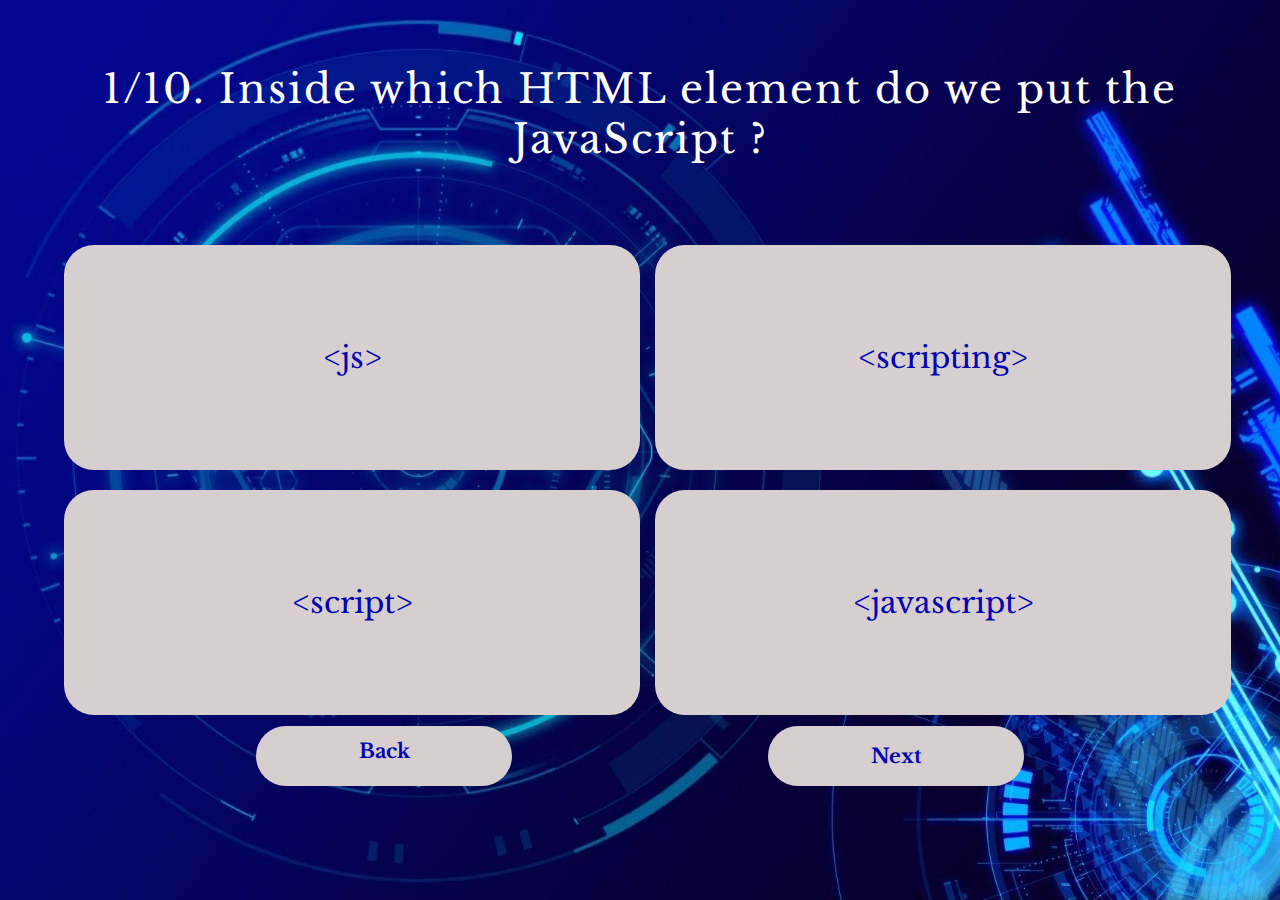
==== quiz-page.html @ 2e37ee50 "add back button and style it" ====
<!DOCTYPE html>
<html lang="en">
  <head>
    <meta charset="UTF-8" />
    <meta name="description" content="Online quiz on javascript" />
    <meta name="keyword" content="Quiz,online quiz,javascript" />
    <meta name="viewport" content="width=device-width, initial-scale=1.0" />

    <link rel="apple-touch-icon" sizes="180x180" href="/apple-touch-icon.png" />
    <link rel="icon" type="image/png" sizes="32x32" href="/favicon-32x32.png" />
    <link rel="icon" type="image/png" sizes="16x16" href="/favicon-16x16.png" />
    <link rel="manifest" href="/site.webmanifest" />

    <link rel="stylesheet" href="assets/css/style.css" />

    <title>quiz-page</title>
  </head>
  <body>
    <!-- displays the question-->
    <div id="question-container">
      What is the answer for the following question?
    </div>
    <!-- displays the four options for the question-->
    <div id="options-container">
      <div>
        <button class="answer-button">Option1</button>
        <button class="answer-button">Option2</button>
        <button class="answer-button">Option3</button>
        <button class="answer-button">Option4</button>
      </div>
    </div>
    <!-- displays the next and back button-->
    <div id="buttons">
      <a href="index.html" id="back-btn">Back</a>

      <button id="next-btn">Next</button>
    </div>

    <script src="assets/js/script.js"></script>
  </body>
</html>
---- assets/css/style.css ----
@import url('https://fonts.googleapis.com/css2?family=Libre+Baskerville&display=swap');

:root {
    font-size: 10px;
}

/* the basic style for the file*/
* {
    margin: 0px;
    border: 0px;
    padding: 0px;
    box-sizing: border-box;
    font-family: Libre Baskerville, sans-serif;
    color: white;
}

/* sets the background image*/
body {
    background-image: url(../images/3193458.jpg);
    background-repeat: no-repeat;
    background-size: cover;

    height: 100vh;
    width: 100vw;
    text-align: center;

}

header {
    height: 30%;
    width: 100%;
    font-size: 5rem;
    text-align: center;
    padding: 5%;

}

#intro {
    font-size: 4rem;
    padding: 5%;
    letter-spacing: 2px;
}

#name {
    width: 25%;
    height: 40px;

    font-size: 2rem;
    color: white;
    background-color: rgba(0, 0, 0, 0);
    border-bottom: 2px solid rgb(3, 3, 178);
}

#name:hover {
    border: 2px solid rgb(147, 144, 144);
    border-radius: 5px;
    cursor: pointer;
}

label {
    font-size: 2rem;
    padding: 2%;
}

#start-btn {
    width: 20%;
    height: 60px;

    color: #002F5C;
    font-size: 2rem;
    font-weight: bolder;
    text-decoration-line: none;

    border-radius: 30px;
    background-color: rgb(215, 207, 207);
    display: block;
    margin: 5% auto;
}

#start-btn:hover {

    border: 4px solid rgb(3, 3, 178);
    cursor: pointer;
}

#question-container {
    width: 100vw;
    height: 25%;
    font-size: 4rem;
    padding-top: 5%;
    letter-spacing: 2px;

}

#options-container {
    width: 100vw;
    height: 40%;

}

.answer-button {
    height: 50%;
    width: 45vw;

    background-color: rgb(215, 207, 207);
    color: rgb(3, 3, 178);
    font-size: 3rem;
    margin-left: 15px;
    margin-top: 20px;
    border-radius: 30px;
}

.answer-button:hover:not([disabled]) {

    border: 4px solid rgb(3, 3, 178);
    cursor: pointer;
}

.answer-button:hover:disabled {
    cursor: no-drop;
}

#buttons {
    width: 100%;
    height: 60px;
    display: flex;
    justify-content: space-evenly;
}

#next-btn {
    width: 20%;
    height: 60px;

    color: rgb(3, 3, 178);
    font-size: 2rem;
    font-weight: bolder;
    text-align: center;

    border-radius: 30px;
    margin-top: 4%;
    background-color: rgb(215, 207, 207);

}

#next-btn:hover {

    border: 4px solid rgb(3, 3, 178);
    cursor: pointer;
}

#back-btn {
    width: 20%;
    height: 60px;

    color: rgb(3, 3, 178);
    font-size: 2rem;
    font-weight: bolder;
    text-align: center;
    padding-top: 1%;
    text-decoration: none;
    border-radius: 30px;
    margin-top: 4%;
    background-color: rgb(215, 207, 207);

}

#back-btn:hover {

    border: 4px solid rgb(3, 3, 178);
    cursor: pointer;
}

.correct {
    background-color: rgb(115, 240, 115);

}

.incorrect {
    background-color: rgb(247, 60, 60);

}

.feedback {
    height: 75%;
    width: 60%;
    font-size: 1.5rem;
    color: black;
    padding: 1%;
    border: 2px solid blue;
    border-radius: 30px;
    background-color: rgb(215, 207, 207);

}

.submitFeedback {
    width: 10%;
    height: 10%;
    border-radius: 30px;
    background-color: rgb(215, 207, 207);
    color: blue;
    border: 2px solid blue;
    margin: 15px auto;
    display: block;
}

.submitFeedback:hover {
    cursor: pointer;
    box-shadow: 5px 5px 7px 0px rgb(215, 207, 207);
}

@media (min-width:360px) {
    header {
        width: 100%;
        font-size: 3rem;
        padding: 0px;
        padding-top: 10%;
    }

    #intro {
        font-size: 2.5rem;
        padding: 0;
        padding-top: 10%;

    }

    #name {
        width: 50%;
        padding-top: 1%;
        margin-top: 3%;
        font-size: 1.5rem;
    }

    label {
        font-size: 2rem;
    }

    #start-btn {
        width: 60%;
        height: 35px;
        font-size: 1.5rem;
        margin-top: 25%;
    }

    #start-btn:hover {
        border: 4px solid rgb(3, 3, 178);
        cursor: pointer;
    }

    #question-container {
        font-size: 2.5rem;
        padding-top: 13%;
        text-align: center;
    }

    #options-container {
        height: 50%;

    }

    .answer-button {
        height: 20%;
        width: 90vw;
        font-size: 1.3rem;

    }

    #next-btn {
        width: 25%;
        height: 35px;
        margin-top: 15%;

        font-size: 1.5rem;
    }

    #back-btn {

        width: 25%;
        height: 35px;
        margin-top: 15%;

        font-size: 1.5rem;
    }
}

.feedback {
    height: 75%;
    width: 70%;
    font-size: 1.5rem;
    padding: 5%;
}

.submitFeedback {
    width: 30%;
}


@media (min-width:800px) {
    header {
        height: 20%;
        font-size: 4rem;
        padding-top: 10%;
    }

    #intro {
        font-size: 3.5rem;
        padding: 0;
        padding-top: 10%;

    }

    #name {
        width: 50%;
        padding-top: 1%;
        font-size: 1.5rem;
        margin-top: 5%;
    }

    label {
        font-size: 2rem;
    }

    #start-btn {
        height: 65px;
        font-size: 2.5rem;
        margin-top: 25%;
    }

    #question-container {
        font-size: 3rem;
        padding-top: 7%;
    }

    .answer-button {
        font-size: 2.8rem;
    }

    #next-btn {
        margin-top: 8%;
        font-size: 2.5rem;
        height: 50px;
    }

    .feedback {
        height: 75%;
        width: 70%;
        font-size: 2rem;
        padding: 4%;
        border: 2px solid blue;
        border-radius: 30px;
        background-color: rgb(215, 207, 207);

    }

    .submitFeedback {
        width: 30%;
        height: 10%;
        border-radius: 30px;
        font-size: 2rem;
    }

    .submitFeedback:hover {
        cursor: pointer;
        box-shadow: 5px 5px 7px 0px rgb(215, 207, 207);
    }

}

@media (min-width:1100px) {
    header {
        padding-top: 5%;
    }

    #intro {
        font-size: 3.5rem;
        padding: 0;
        padding-top: 10%;

    }

    #name {
        width: 25%;
        padding-top: 1%;
        font-size: 1.5rem;
        margin-top: 5%;
    }

    label {
        font-size: 2rem;
    }

    #start-btn {
        width: 20%;
        height: 65px;
        font-size: 2.5rem;
        margin-top: 5%;
    }

    #question-container {
        width: 100vw;
        height: 25%;
        font-size: 4rem;
        padding-top: 5%;
        letter-spacing: 2px;

    }

    .answer-button {
        height: 50%;
        width: 45vw;
        font-size: 3rem;
    }

    #next-btn {
        width: 20%;
        height: 60px;
        margin-top: 4%;
        font-size: 2rem;

    }

    #back-btn {
        width: 20%;
        height: 60px;

        color: rgb(3, 3, 178);
        font-size: 2rem;
        font-weight: bolder;
        text-align: center;

        border-radius: 30px;
        margin-top: 4%;
        background-color: rgb(215, 207, 207);

    }

    .feedback {
        height: 75%;
        width: 30%;
        font-size: 2rem;
        padding: 1%;
        border: 2px solid blue;
        border-radius: 30px;
        background-color: rgb(215, 207, 207);

    }

    .submitFeedback {
        width: 10%;
        height: 10%;
        border-radius: 30px;
        background-color: rgb(215, 207, 207);
        color: blue;
        border: 2px solid blue;
        margin: 15px auto;
        display: block;
    }

    .submitFeedback:hover {
        cursor: pointer;
        box-shadow: 5px 5px 7px 0px rgb(215, 207, 207);
    }
}
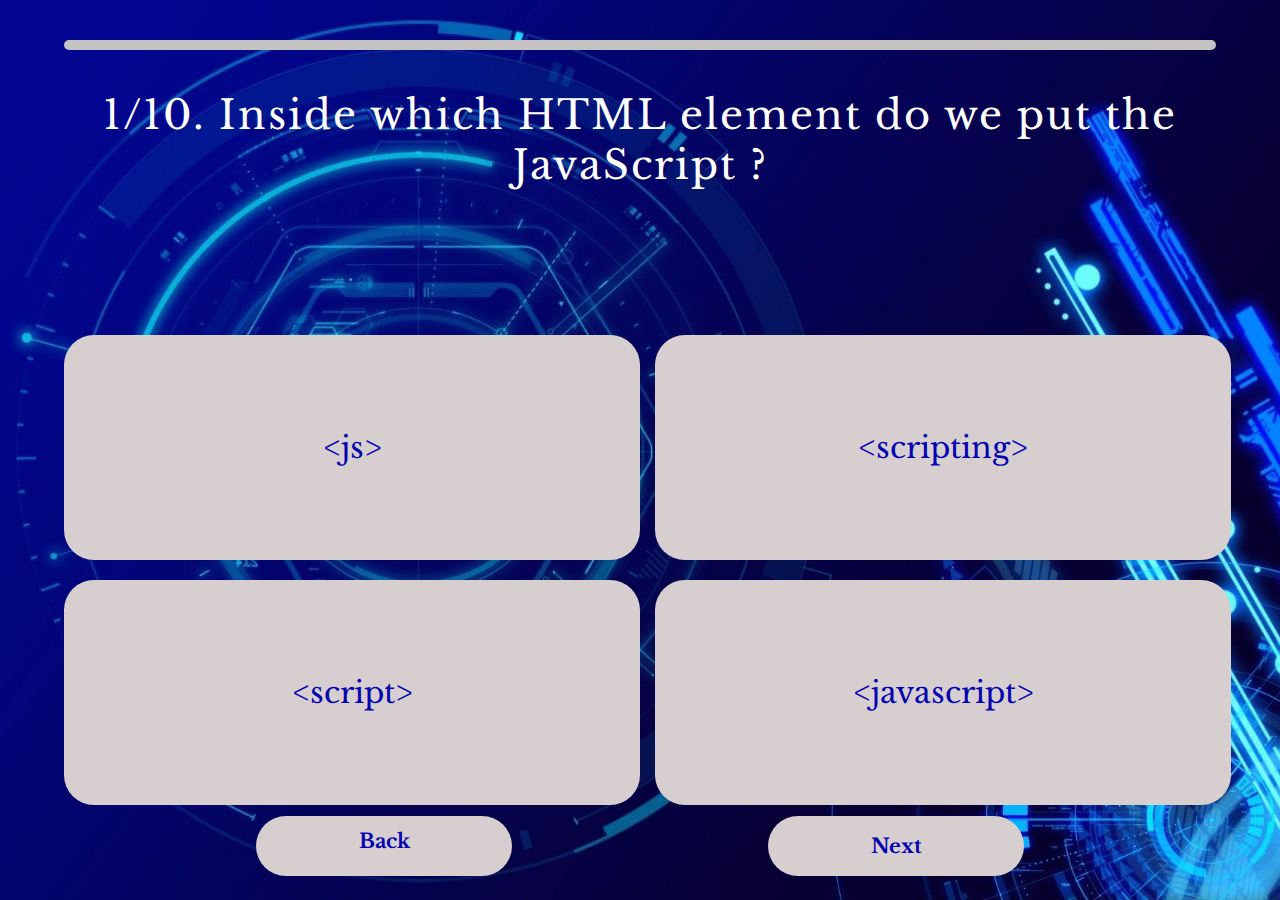
==== commit 93ade136: "add progree bar" ====
--- a/quiz-page.html
+++ b/quiz-page.html
@@ -6,16 +6,16 @@
     <meta name="keyword" content="Quiz,online quiz,javascript" />
     <meta name="viewport" content="width=device-width, initial-scale=1.0" />
 
-    <link rel="apple-touch-icon" sizes="180x180" href="/apple-touch-icon.png" />
-    <link rel="icon" type="image/png" sizes="32x32" href="/favicon-32x32.png" />
-    <link rel="icon" type="image/png" sizes="16x16" href="/favicon-16x16.png" />
-    <link rel="manifest" href="/site.webmanifest" />
-
     <link rel="stylesheet" href="assets/css/style.css" />
 
     <title>quiz-page</title>
   </head>
   <body>
+    <div id="progress-bar-container">
+      <div id="progressBar">
+        <div id="progressDone"></div>
+      </div>
+    </div>
     <!-- displays the question-->
     <div id="question-container">
       What is the answer for the following question?
--- a/assets/css/style.css
+++ b/assets/css/style.css
@@ -83,11 +83,38 @@
     cursor: pointer;
 }
 
+#progress-bar-container {
+    height: 10%;
+    display: flex;
+    flex-direction: column;
+    align-items: center;
+    justify-content: center;
+}
+
+#progressBar {
+    width: 90%;
+    height: 10px;
+    background-color: rgb(197, 194, 194);
+    border-radius: 10px;
+}
+
+#progressDone {
+    display: flex;
+    justify-content: center;
+    align-items: center;
+    background-color: blue;
+    border-radius: 10px;
+    height: 100%;
+    width: 0;
+    transition: 1sec ease .3sec;
+
+}
+
 #question-container {
     width: 100vw;
     height: 25%;
     font-size: 4rem;
-    padding-top: 5%;
+
     letter-spacing: 2px;
 
 }
@@ -248,7 +275,7 @@
 
     #question-container {
         font-size: 2.5rem;
-        padding-top: 13%;
+
         text-align: center;
     }
 
@@ -327,7 +354,7 @@
 
     #question-container {
         font-size: 3rem;
-        padding-top: 7%;
+
     }
 
     .answer-button {
@@ -399,7 +426,7 @@
         width: 100vw;
         height: 25%;
         font-size: 4rem;
-        padding-top: 5%;
+
         letter-spacing: 2px;
 
     }
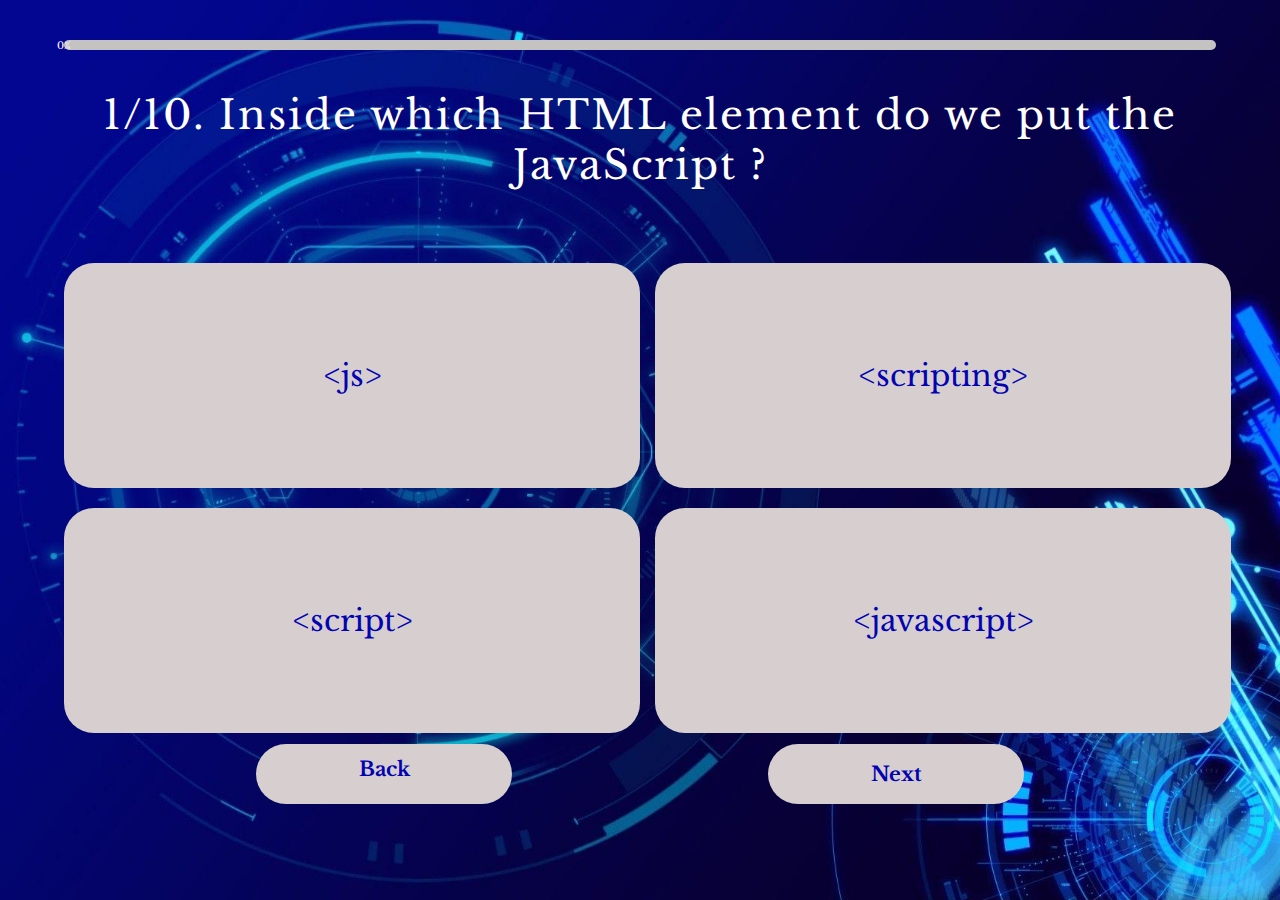
==== commit 5a56b775: "edit progress bar" ====
--- a/quiz-page.html
+++ b/quiz-page.html
@@ -13,12 +13,13 @@
   <body>
     <div id="progress-bar-container">
       <div id="progressBar">
-        <div id="progressDone"></div>
+        <div id="progressDone">0%</div>
       </div>
     </div>
     <!-- displays the question-->
     <div id="question-container">
-      What is the answer for the following question?
+      <span id="questionNumber"></span>What is the answer for the following
+      question?
     </div>
     <!-- displays the four options for the question-->
     <div id="options-container">
--- a/assets/css/style.css
+++ b/assets/css/style.css
@@ -32,7 +32,6 @@
     font-size: 5rem;
     text-align: center;
     padding: 5%;
-
 }
 
 #intro {
@@ -42,24 +41,37 @@
 }
 
 #name {
-    width: 25%;
-    height: 40px;
-
-    font-size: 2rem;
-    color: white;
-    background-color: rgba(0, 0, 0, 0);
-    border-bottom: 2px solid rgb(3, 3, 178);
-}
-
-#name:hover {
-    border: 2px solid rgb(147, 144, 144);
-    border-radius: 5px;
-    cursor: pointer;
+    font-size: 1.5rem;
+    padding: 1%;
+    width: 50%;
+    margin-bottom: 2%;
+    margin-top: 2%;
+    background-color: rgb(215, 207, 207);
+    border-radius: 10px;
+}
+
+#email {
+    font-size: 1.5rem;
+    padding: 1%;
+    width: 50%;
+    background-color: rgb(215, 207, 207);
+    border-radius: 10px;
+
 }
 
 label {
     font-size: 2rem;
-    padding: 2%;
+}
+
+#submit-btn {
+    font-size: 1.5rem;
+    padding: 1%;
+    width: 25%;
+    margin-top: 2%;
+    background-color: rgb(215, 207, 207);
+    color: blue;
+    font-weight: 600;
+    border-radius: 10px;
 }
 
 #start-btn {
@@ -73,7 +85,7 @@
 
     border-radius: 30px;
     background-color: rgb(215, 207, 207);
-    display: block;
+
     margin: 5% auto;
 }
 
@@ -112,7 +124,7 @@
 
 #question-container {
     width: 100vw;
-    height: 25%;
+    height: 15%;
     font-size: 4rem;
 
     letter-spacing: 2px;
@@ -250,17 +262,6 @@
 
     }
 
-    #name {
-        width: 50%;
-        padding-top: 1%;
-        margin-top: 3%;
-        font-size: 1.5rem;
-    }
-
-    label {
-        font-size: 2rem;
-    }
-
     #start-btn {
         width: 60%;
         height: 35px;
@@ -335,21 +336,10 @@
 
     }
 
-    #name {
-        width: 50%;
-        padding-top: 1%;
-        font-size: 1.5rem;
-        margin-top: 5%;
-    }
-
-    label {
-        font-size: 2rem;
-    }
-
     #start-btn {
         height: 65px;
         font-size: 2.5rem;
-        margin-top: 25%;
+        margin-top: 5%;
     }
 
     #question-container {
@@ -365,6 +355,13 @@
         margin-top: 8%;
         font-size: 2.5rem;
         height: 50px;
+    }
+
+    #back-btn {
+
+        height: 50px;
+        margin-top: 8%;
+        font-size: 2.5rem;
     }
 
     .feedback {
@@ -404,15 +401,11 @@
 
     }
 
-    #name {
-        width: 25%;
-        padding-top: 1%;
-        font-size: 1.5rem;
-        margin-top: 5%;
-    }
-
-    label {
-        font-size: 2rem;
+    #form-container {
+        width: 50%;
+        height: 40%;
+
+        margin: 0 auto;
     }
 
     #start-btn {
@@ -420,13 +413,13 @@
         height: 65px;
         font-size: 2.5rem;
         margin-top: 5%;
+        display: block;
     }
 
     #question-container {
         width: 100vw;
-        height: 25%;
+        height: 17%;
         font-size: 4rem;
-
         letter-spacing: 2px;
 
     }
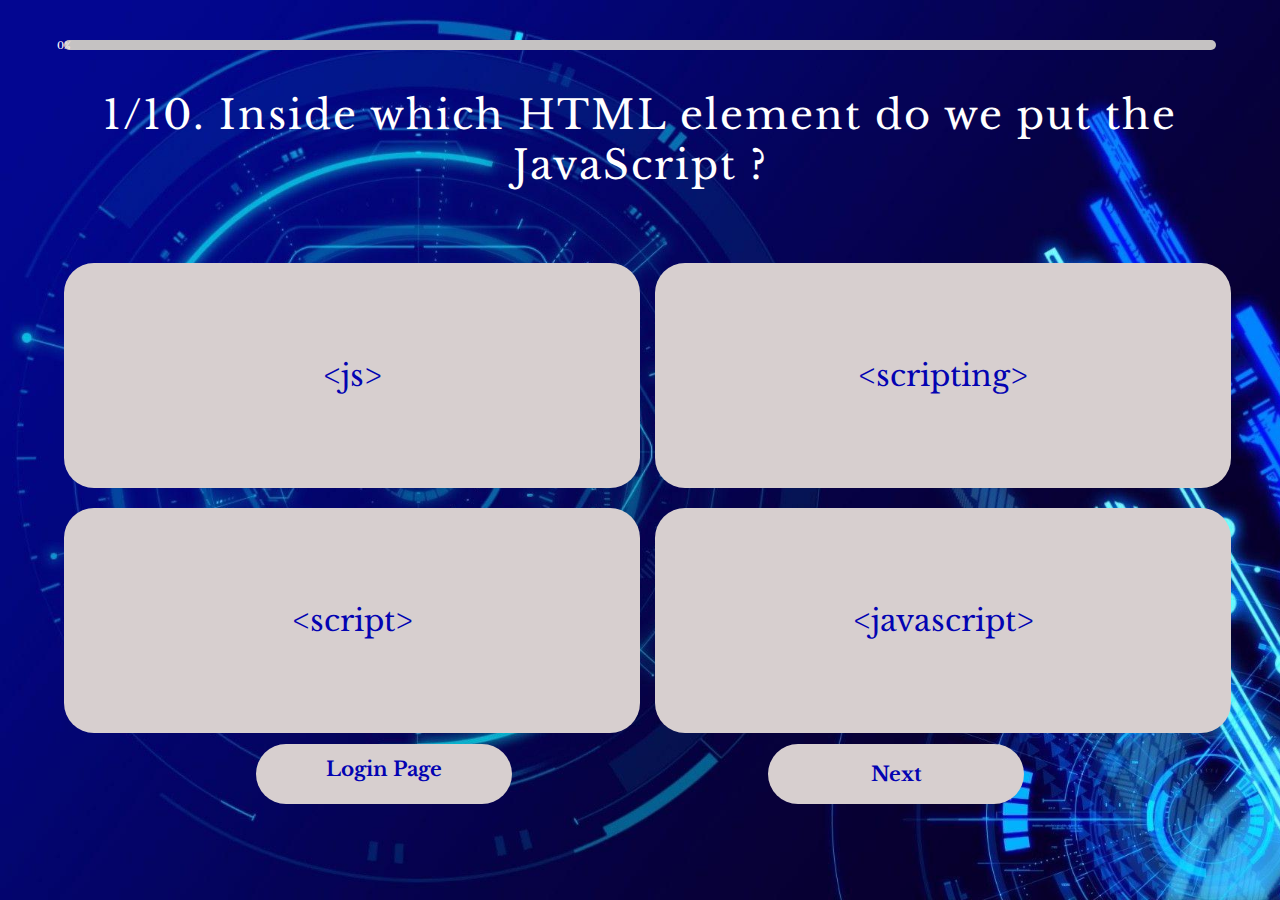
==== commit 72534a64: "add separate script for each html page" ====
--- a/quiz-page.html
+++ b/quiz-page.html
@@ -32,11 +32,11 @@
     </div>
     <!-- displays the next and back button-->
     <div id="buttons">
-      <a href="index.html" id="back-btn">Back</a>
+      <a href="index.html" id="back-btn">Login Page</a>
 
       <button id="next-btn">Next</button>
     </div>
 
-    <script src="assets/js/script.js"></script>
+    <script src="assets/js/quizScript.js"></script>
   </body>
 </html>
--- a/assets/css/style.css
+++ b/assets/css/style.css
@@ -85,7 +85,7 @@
 
     border-radius: 30px;
     background-color: rgb(215, 207, 207);
-
+    display: none;
     margin: 5% auto;
 }
 
@@ -413,7 +413,7 @@
         height: 65px;
         font-size: 2.5rem;
         margin-top: 5%;
-        display: block;
+        display: none;
     }
 
     #question-container {
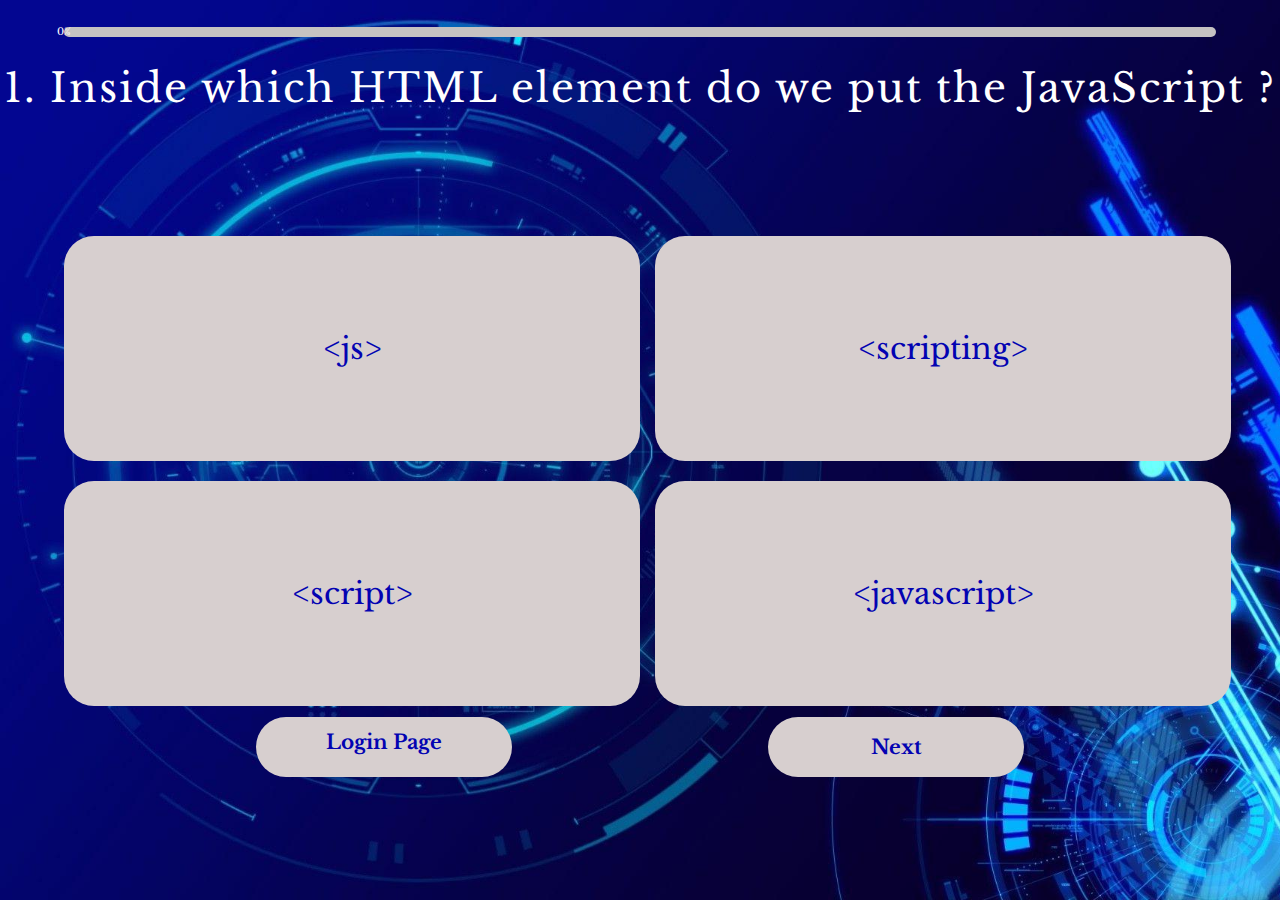
==== commit 0dd7a375: "add favicon icon" ====
--- a/quiz-page.html
+++ b/quiz-page.html
@@ -5,7 +5,7 @@
     <meta name="description" content="Online quiz on javascript" />
     <meta name="keyword" content="Quiz,online quiz,javascript" />
     <meta name="viewport" content="width=device-width, initial-scale=1.0" />
-
+    <link rel="icon" href="assets/favicon-icon/favicon.ico" />
     <link rel="stylesheet" href="assets/css/style.css" />
 
     <title>quiz-page</title>
--- a/assets/css/style.css
+++ b/assets/css/style.css
@@ -16,7 +16,7 @@
 
 /* sets the background image*/
 body {
-    background-image: url(../images/3193458.jpg);
+    background-image: url(../images/background-image.jpg);
     background-repeat: no-repeat;
     background-size: cover;
 
@@ -29,9 +29,7 @@
 header {
     height: 30%;
     width: 100%;
-    font-size: 5rem;
     text-align: center;
-    padding: 5%;
 }
 
 #intro {
@@ -48,6 +46,7 @@
     margin-top: 2%;
     background-color: rgb(215, 207, 207);
     border-radius: 10px;
+    color: black;
 }
 
 #email {
@@ -56,7 +55,7 @@
     width: 50%;
     background-color: rgb(215, 207, 207);
     border-radius: 10px;
-
+    color: black;
 }
 
 label {
@@ -87,6 +86,7 @@
     background-color: rgb(215, 207, 207);
     display: none;
     margin: 5% auto;
+    padding-top: 1%;
 }
 
 #start-btn:hover {
@@ -96,7 +96,7 @@
 }
 
 #progress-bar-container {
-    height: 10%;
+    height: 7%;
     display: flex;
     flex-direction: column;
     align-items: center;
@@ -118,8 +118,6 @@
     border-radius: 10px;
     height: 100%;
     width: 0;
-    transition: 1sec ease .3sec;
-
 }
 
 #question-container {
@@ -161,7 +159,7 @@
 
 #buttons {
     width: 100%;
-    height: 60px;
+    height: 25%;
     display: flex;
     justify-content: space-evenly;
 }
@@ -247,19 +245,21 @@
     box-shadow: 5px 5px 7px 0px rgb(215, 207, 207);
 }
 
-@media (min-width:360px) {
+@media (min-width:320px) {
     header {
-        width: 100%;
-        font-size: 3rem;
-        padding: 0px;
+        width: 100vw;
         padding-top: 10%;
+    }
+
+    h1 {
+        font-size: 6rem;
     }
 
     #intro {
         font-size: 2.5rem;
         padding: 0;
         padding-top: 10%;
-
+        padding-bottom: 10%;
     }
 
     #start-btn {
@@ -293,7 +293,7 @@
     }
 
     #next-btn {
-        width: 25%;
+        width: 30%;
         height: 35px;
         margin-top: 15%;
 
@@ -302,7 +302,7 @@
 
     #back-btn {
 
-        width: 25%;
+        width: 30%;
         height: 35px;
         margin-top: 15%;
 
@@ -413,6 +413,7 @@
         height: 65px;
         font-size: 2.5rem;
         margin-top: 5%;
+        margin-bottom: 0px;
         display: none;
     }
 
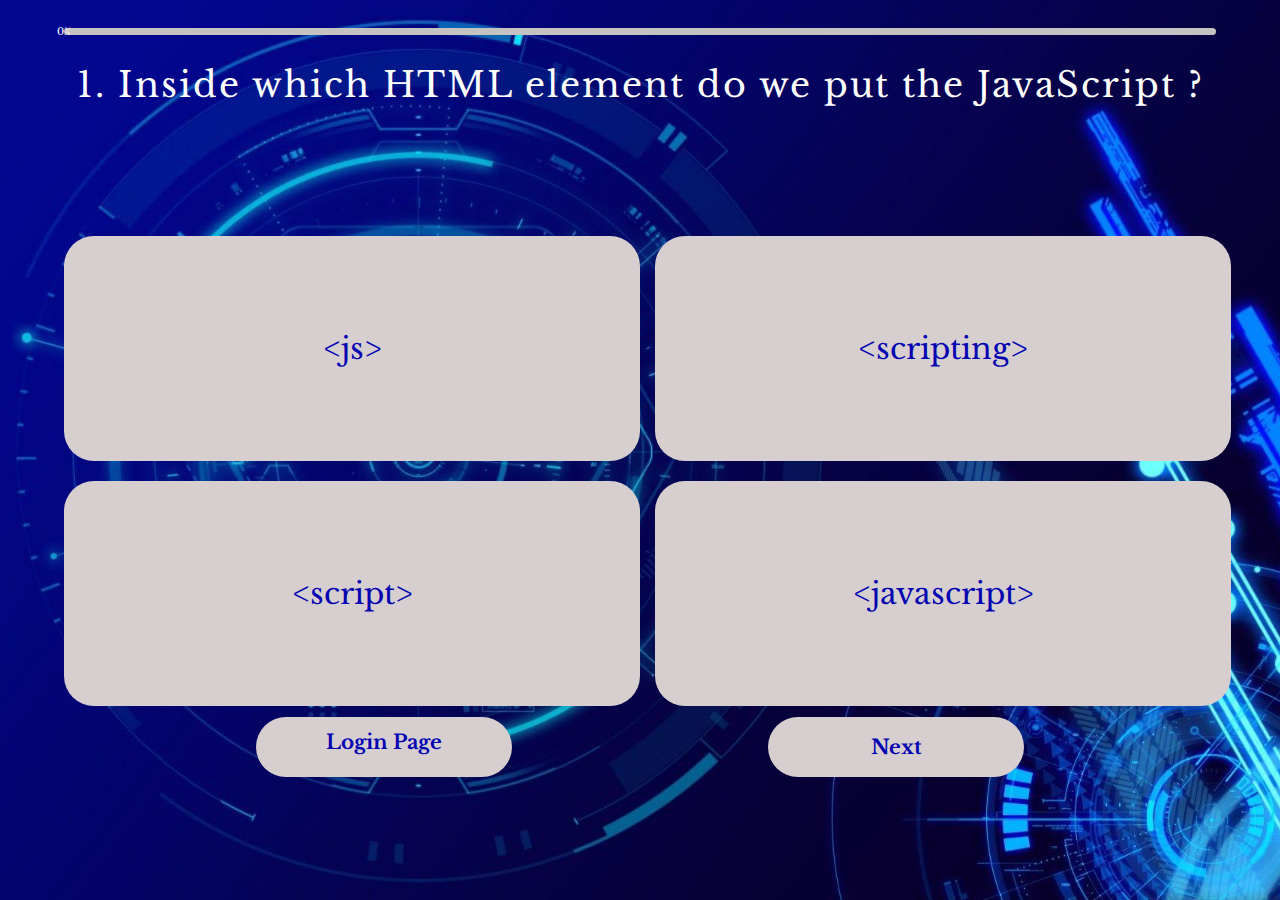
==== commit 9593b51e: "add animation to  answer buttons" ====
--- a/quiz-page.html
+++ b/quiz-page.html
@@ -24,17 +24,18 @@
     <!-- displays the four options for the question-->
     <div id="options-container">
       <div>
-        <button class="answer-button">Option1</button>
-        <button class="answer-button">Option2</button>
-        <button class="answer-button">Option3</button>
-        <button class="answer-button">Option4</button>
+        <button class="answer-button" aria-label="option1">Option1</button>
+        <button class="answer-button" aria-label="option2">Option2</button>
+        <button class="answer-button" aria-label="option3">Option3</button>
+        <button class="answer-button" aria-label="option4">Option4</button>
       </div>
     </div>
     <!-- displays the next and back button-->
     <div id="buttons">
-      <a href="index.html" id="back-btn">Login Page</a>
-
-      <button id="next-btn">Next</button>
+      <a href="index.html" id="back-btn" aria-label="login-page-button"
+        >Login Page</a
+      >
+      <button id="next-btn" aria-label="next-button">Next</button>
     </div>
 
     <script src="assets/js/quizScript.js"></script>
--- a/assets/css/style.css
+++ b/assets/css/style.css
@@ -105,7 +105,7 @@
 
 #progressBar {
     width: 90%;
-    height: 10px;
+    height: 7px;
     background-color: rgb(197, 194, 194);
     border-radius: 10px;
 }
@@ -214,8 +214,57 @@
 
 .incorrect {
     background-color: rgb(247, 60, 60);
-
-}
+    animation: blink-animation .1s;
+
+}
+
+@keyframes blink-animation {
+    0% {
+        opacity: 0;
+    }
+
+    10% {
+        opacity: 1;
+    }
+
+    20% {
+        opacity: 0;
+    }
+
+    30% {
+        opacity: 1;
+    }
+
+    40% {
+        opacity: 0;
+    }
+
+    50% {
+        opacity: 1;
+    }
+
+    60% {
+        opacity: 0;
+    }
+
+    70% {
+        opacity: 1;
+    }
+
+    80% {
+        opacity: 0;
+    }
+
+    90% {
+        opacity: 1;
+    }
+
+    100% {
+        opacity: 0;
+    }
+}
+
+
 
 .feedback {
     height: 75%;
@@ -263,7 +312,7 @@
     }
 
     #start-btn {
-        width: 60%;
+        width: 25%;
         height: 35px;
         font-size: 1.5rem;
         margin-top: 25%;
@@ -275,7 +324,7 @@
     }
 
     #question-container {
-        font-size: 2.5rem;
+        font-size: 2.3rem;
 
         text-align: center;
     }
@@ -348,7 +397,7 @@
     }
 
     .answer-button {
-        font-size: 2.8rem;
+        font-size: 2.2rem;
     }
 
     #next-btn {
@@ -420,7 +469,7 @@
     #question-container {
         width: 100vw;
         height: 17%;
-        font-size: 4rem;
+        font-size: 3.5rem;
         letter-spacing: 2px;
 
     }
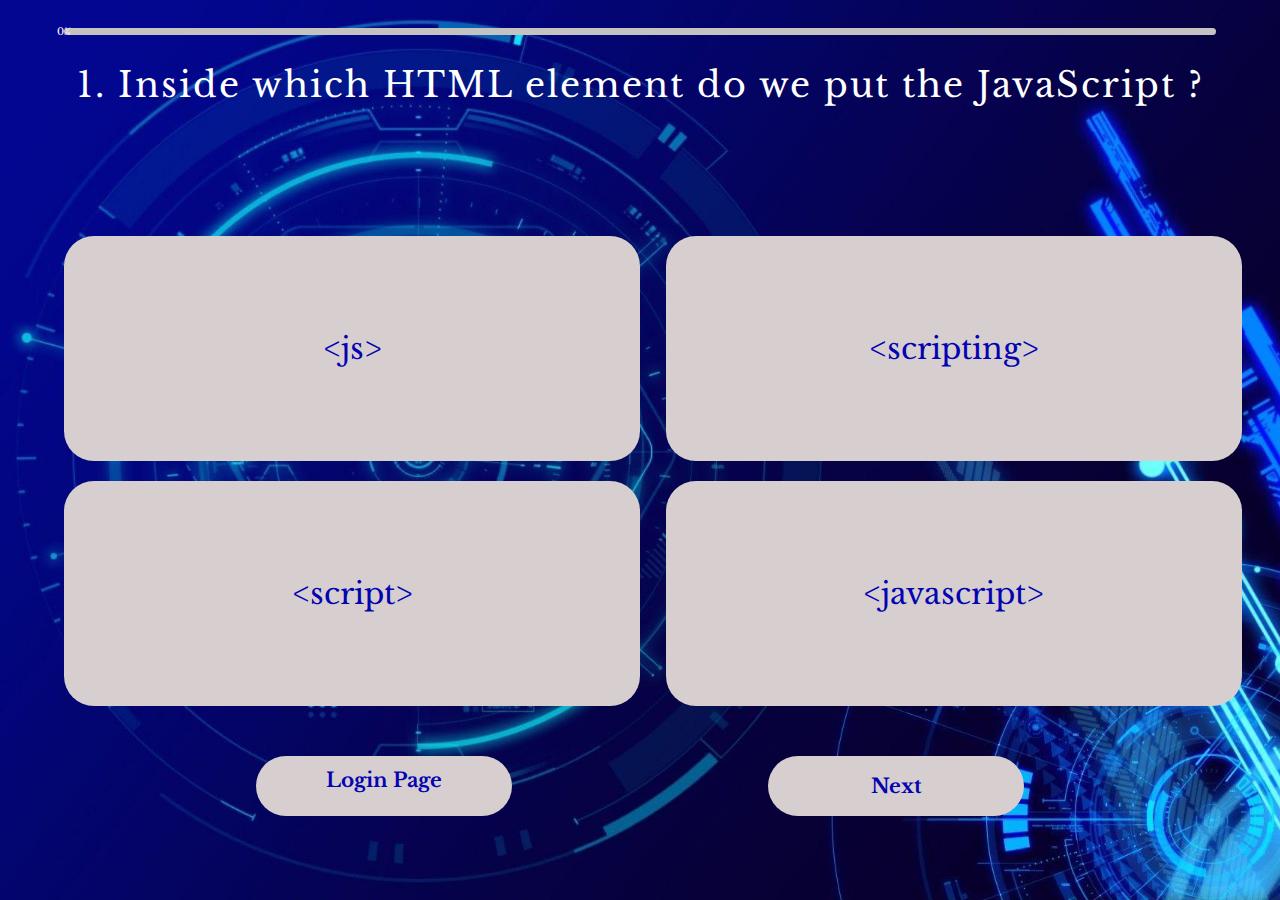
==== commit 5800dff3: "edit media queries" ====
--- a/quiz-page.html
+++ b/quiz-page.html
@@ -24,10 +24,14 @@
     <!-- displays the four options for the question-->
     <div id="options-container">
       <div>
-        <button class="answer-button" aria-label="option1">Option1</button>
-        <button class="answer-button" aria-label="option2">Option2</button>
-        <button class="answer-button" aria-label="option3">Option3</button>
-        <button class="answer-button" aria-label="option4">Option4</button>
+        <div id="top-container">
+          <button class="answer-button" aria-label="option1">Option1</button>
+          <button class="answer-button" aria-label="option2">Option2</button>
+        </div>
+        <div id="bottom-container">
+          <button class="answer-button" aria-label="option3">Option3</button>
+          <button class="answer-button" aria-label="option4">Option4</button>
+        </div>
       </div>
     </div>
     <!-- displays the next and back button-->
--- a/assets/css/style.css
+++ b/assets/css/style.css
@@ -142,7 +142,6 @@
     background-color: rgb(215, 207, 207);
     color: rgb(3, 3, 178);
     font-size: 3rem;
-    margin-left: 15px;
     margin-top: 20px;
     border-radius: 30px;
 }
@@ -209,12 +208,26 @@
 
 .correct {
     background-color: rgb(115, 240, 115);
-
+    animation: blinking 2s;
+}
+
+@keyframes blinking {
+    0% {
+        opacity: 1;
+    }
+
+    50% {
+        opacity: 0;
+    }
+
+    100% {
+        opacity: 1;
+    }
 }
 
 .incorrect {
     background-color: rgb(247, 60, 60);
-    animation: blink-animation .1s;
+    animation: blink-animation .5s;
 
 }
 
@@ -223,39 +236,15 @@
         opacity: 0;
     }
 
-    10% {
+    25% {
         opacity: 1;
     }
 
-    20% {
+    50% {
         opacity: 0;
     }
 
-    30% {
-        opacity: 1;
-    }
-
-    40% {
-        opacity: 0;
-    }
-
-    50% {
-        opacity: 1;
-    }
-
-    60% {
-        opacity: 0;
-    }
-
-    70% {
-        opacity: 1;
-    }
-
-    80% {
-        opacity: 0;
-    }
-
-    90% {
+    75% {
         opacity: 1;
     }
 
@@ -305,17 +294,18 @@
     }
 
     #intro {
-        font-size: 2.5rem;
+        font-size: 2.2rem;
         padding: 0;
         padding-top: 10%;
         padding-bottom: 10%;
     }
 
     #start-btn {
-        width: 25%;
-        height: 35px;
+        width: 35%;
+        height: 40px;
         font-size: 1.5rem;
-        margin-top: 25%;
+        margin-top: 18%;
+        padding-top: 0%;
     }
 
     #start-btn:hover {
@@ -324,28 +314,26 @@
     }
 
     #question-container {
-        font-size: 2.3rem;
-
+        font-size: 2rem;
+        height: 10%;
         text-align: center;
     }
 
     #options-container {
-        height: 50%;
+        height: 42%;
 
     }
 
     .answer-button {
-        height: 20%;
+        height: 15%;
         width: 90vw;
         font-size: 1.3rem;
-
     }
 
     #next-btn {
         width: 30%;
         height: 35px;
-        margin-top: 15%;
-
+        margin-top: 3%;
         font-size: 1.5rem;
     }
 
@@ -353,8 +341,8 @@
 
         width: 30%;
         height: 35px;
-        margin-top: 15%;
-
+        margin-top: 3%;
+        padding-top: 2%;
         font-size: 1.5rem;
     }
 }
@@ -391,26 +379,41 @@
         margin-top: 5%;
     }
 
+    #progressbar-container {
+        height: 10%;
+    }
+
     #question-container {
-        font-size: 3rem;
-
+        font-size: 2.7rem;
+        height: 8%;
+
+    }
+
+    #options-container {
+        height: 30%;
     }
 
     .answer-button {
         font-size: 2.2rem;
+        height: 20%;
+    }
+
+    #buttons {
+        height: 15%;
     }
 
     #next-btn {
-        margin-top: 8%;
-        font-size: 2.5rem;
-        height: 50px;
+        font-size: 1.7rem;
+        height: 25%;
+        margin-top: 5%;
     }
 
     #back-btn {
-
-        height: 50px;
-        margin-top: 8%;
-        font-size: 2.5rem;
+        height: 25%;
+        font-size: 1.7rem;
+        margin-top: 5%;
+        padding-top: 1%;
+
     }
 
     .feedback {
@@ -438,7 +441,7 @@
 
 }
 
-@media (min-width:1100px) {
+@media (min-width:1000px) {
     header {
         padding-top: 5%;
     }
@@ -464,6 +467,7 @@
         margin-top: 5%;
         margin-bottom: 0px;
         display: none;
+        padding-top: 1.5%;
     }
 
     #question-container {
@@ -474,16 +478,26 @@
 
     }
 
+    #options-container {
+        width: 100%;
+        height: 50%;
+    }
+
     .answer-button {
         height: 50%;
         width: 45vw;
         font-size: 3rem;
+        margin-left: 2%;
+    }
+
+    #buttons {
+        height: 20%;
     }
 
     #next-btn {
         width: 20%;
         height: 60px;
-        margin-top: 4%;
+        margin-top: 7%;
         font-size: 2rem;
 
     }
@@ -498,7 +512,7 @@
         text-align: center;
 
         border-radius: 30px;
-        margin-top: 4%;
+        margin-top: 7%;
         background-color: rgb(215, 207, 207);
 
     }
